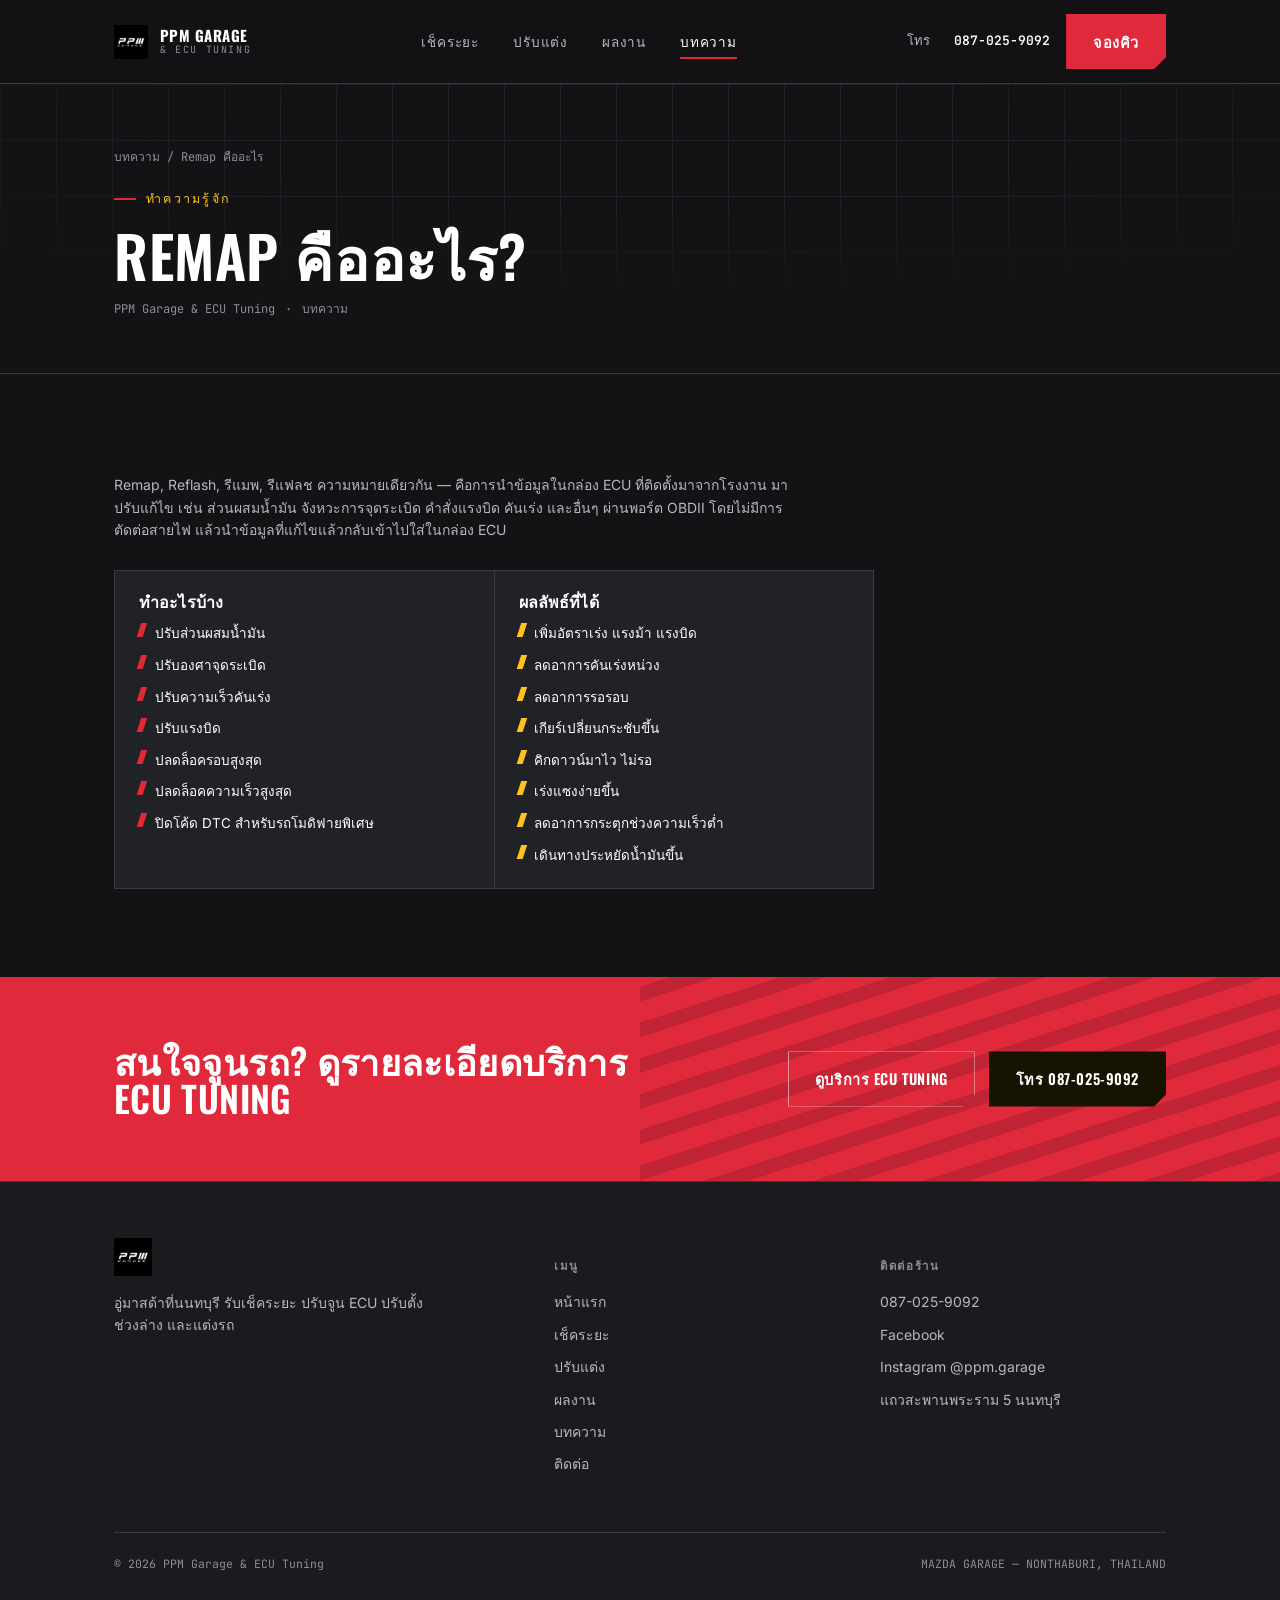
==== article-remap.html @ 3b225d43 "Add files via upload" ====
<!DOCTYPE html>
<html lang="th">
<head>
<meta charset="UTF-8">
<meta name="viewport" content="width=device-width, initial-scale=1.0">
<title>Remap คืออะไร? | บทความ | PPM Garage &amp; ECU Tuning</title>
<meta name="description" content="Remap หรือ Reflash คืออะไร ทำอะไรได้บ้าง และผลลัพธ์ที่ได้เมื่อจูนกล่อง ECU — อธิบายโดย PPM Garage & ECU Tuning">
<link rel="icon" href="assets/logo.png">
<link rel="stylesheet" href="assets/style.css">
<style>
  .remap-grid{ display:grid; grid-template-columns:1fr 1fr; gap:1px; background:var(--line); border:1px solid var(--line); margin-top:28px; }
  @media (max-width:640px){ .remap-grid{ grid-template-columns:1fr; } }
  .remap-col{ background:var(--panel-1); padding:22px 24px; }
  .remap-col h4{ font-size:16px; margin-bottom:14px; }
  .remap-col ul{ display:grid; gap:10px; }
  .remap-col li{ display:flex; gap:10px; font-size:13.5px; color:var(--white); align-items:flex-start; }
  .article-body{ max-width:760px; }
  .article-meta{ font-family:var(--font-mono); font-size:12px; color:var(--mute-dim); margin-top:14px; display:flex; gap:10px; align-items:center; }
</style>
</head>
<body>

<header class="site-header">
  <nav class="nav">
    <a href="index.html" class="brand">
      <img src="assets/logo.png" alt="PPM Garage & ECU Tuning">
      <span class="brand-text"><b>PPM GARAGE</b><span>&amp; ECU TUNING</span></span>
    </a>
    <ul class="nav-links" id="navLinks">
      <li><a href="maintenance.html">เช็คระยะ</a></li>
      <li><a href="modify.html">ปรับแต่ง</a></li>
      <li><a href="portfolio.html">ผลงาน</a></li>
      <li><a href="articles.html" class="active">บทความ</a></li>
    </ul>
    <div class="nav-cta">
      <span class="nav-tel">โทร &nbsp;<b>087-025-9092</b></span>
      <a href="contact.html" class="btn btn-primary">จองคิว</a>
    </div>
    <button class="nav-toggle" aria-label="เปิดเมนู" aria-expanded="false">
      <svg viewBox="0 0 24 24" fill="none" stroke="currentColor" stroke-width="2"><path d="M3 6h18M3 12h18M3 18h18"/></svg>
    </button>
  </nav>
</header>

<section class="page-hero">
  <div class="hero-grid" aria-hidden="true"></div>
  <div class="wrap" style="position:relative;">
    <div class="crumb"><a href="articles.html" style="color:var(--mute-dim);">บทความ</a> / Remap คืออะไร</div>
    <div class="eyebrow">ทำความรู้จัก</div>
    <h1>Remap คืออะไร?</h1>
    <div class="article-meta">
      <span>PPM Garage &amp; ECU Tuning</span>
      <span>·</span>
      <span>บทความ</span>
    </div>
  </div>
</section>

<section>
  <div class="wrap">
    <div class="article-body">
      <div class="reveal">
      <p style="margin-top:12px; font-size:14px; max-width:680px;">
        Remap, Reflash, รีแมพ, รีแฟลช ความหมายเดียวกัน — คือการนำข้อมูลในกล่อง ECU ที่ติดตั้งมาจากโรงงาน
        มาปรับแก้ไข เช่น ส่วนผสมน้ำมัน จังหวะการจุดระเบิด คำสั่งแรงบิด คันเร่ง และอื่นๆ ผ่านพอร์ต OBDII
        โดยไม่มีการตัดต่อสายไฟ แล้วนำข้อมูลที่แก้ไขแล้วกลับเข้าไปใส่ในกล่อง ECU
      </p>
      <div class="remap-grid">
        <div class="remap-col">
          <h4>ทำอะไรบ้าง</h4>
          <ul>
            <li><span class="slashmark"><span class="slash" style="background:var(--red);"></span></span>ปรับส่วนผสมน้ำมัน</li>
            <li><span class="slashmark"><span class="slash" style="background:var(--red);"></span></span>ปรับองศาจุดระเบิด</li>
            <li><span class="slashmark"><span class="slash" style="background:var(--red);"></span></span>ปรับความเร็วคันเร่ง</li>
            <li><span class="slashmark"><span class="slash" style="background:var(--red);"></span></span>ปรับแรงบิด</li>
            <li><span class="slashmark"><span class="slash" style="background:var(--red);"></span></span>ปลดล็อครอบสูงสุด</li>
            <li><span class="slashmark"><span class="slash" style="background:var(--red);"></span></span>ปลดล็อคความเร็วสูงสุด</li>
            <li><span class="slashmark"><span class="slash" style="background:var(--red);"></span></span>ปิดโค้ด DTC สำหรับรถโมดิฟายพิเศษ</li>
          </ul>
        </div>
        <div class="remap-col">
          <h4>ผลลัพธ์ที่ได้</h4>
          <ul>
            <li><span class="slashmark"><span class="slash" style="background:var(--amber);"></span></span>เพิ่มอัตราเร่ง แรงม้า แรงบิด</li>
            <li><span class="slashmark"><span class="slash" style="background:var(--amber);"></span></span>ลดอาการคันเร่งหน่วง</li>
            <li><span class="slashmark"><span class="slash" style="background:var(--amber);"></span></span>ลดอาการรอรอบ</li>
            <li><span class="slashmark"><span class="slash" style="background:var(--amber);"></span></span>เกียร์เปลี่ยนกระชับขึ้น</li>
            <li><span class="slashmark"><span class="slash" style="background:var(--amber);"></span></span>คิกดาวน์มาไว ไม่รอ</li>
            <li><span class="slashmark"><span class="slash" style="background:var(--amber);"></span></span>เร่งแซงง่ายขึ้น</li>
            <li><span class="slashmark"><span class="slash" style="background:var(--amber);"></span></span>ลดอาการกระตุกช่วงความเร็วต่ำ</li>
            <li><span class="slashmark"><span class="slash" style="background:var(--amber);"></span></span>เดินทางประหยัดน้ำมันขึ้น</li>
          </ul>
        </div>
      </div>
    </div>
    </div>
  </div>
</section>

<div class="cta-band">
  <div class="wrap cta-inner">
    <h2>สนใจจูนรถ? ดูรายละเอียดบริการ ECU Tuning</h2>
    <div style="display:flex; gap:14px; flex-wrap:wrap;">
      <a href="modify.html#tuning" class="btn btn-ghost">ดูบริการ ECU Tuning</a>
      <a href="tel:0870259092" class="btn" style="background:#161300; color:var(--white);">โทร 087-025-9092</a>
    </div>
  </div>
</div>

<footer class="site-footer">
  <div class="wrap">
    <div class="footer-grid">
      <div>
        <a href="index.html" class="brand" style="margin-bottom:16px;">
          <img src="assets/logo.png" alt="PPM Garage & ECU Tuning" style="height:38px;">
        </a>
        <p style="max-width:320px;">อู่มาสด้าที่นนทบุรี รับเช็คระยะ ปรับจูน ECU ปรับตั้งช่วงล่าง และแต่งรถ</p>
      </div>
      <div>
        <h5>เมนู</h5>
        <a href="index.html">หน้าแรก</a>
        <a href="maintenance.html">เช็คระยะ</a>
        <a href="modify.html">ปรับแต่ง</a>
        <a href="portfolio.html">ผลงาน</a>
        <a href="articles.html">บทความ</a>
        <a href="contact.html">ติดต่อ</a>
      </div>
      <div>
        <h5>ติดต่อร้าน</h5>
        <a href="tel:0870259092">087-025-9092</a>
        <a href="https://www.facebook.com/PPMGarageAndEcuTuning/" target="_blank" rel="noopener">Facebook</a>
        <a href="https://www.instagram.com/ppm.garage/" target="_blank" rel="noopener">Instagram @ppm.garage</a>
        <p>แถวสะพานพระราม 5 นนทบุรี</p>
      </div>
    </div>
    <div class="footer-bottom">
      <span>&copy; <span data-year></span> PPM Garage &amp; ECU Tuning</span>
      <span>MAZDA GARAGE — NONTHABURI, THAILAND</span>
    </div>
  </div>
</footer>

<script src="assets/main.js"></script>
</body>
</html>
---- assets/style.css ----
/* ============================================================
   PPM GARAGE & ECU TUNING — Design tokens
   Palette: near-black base (matches logo), signal red + gauge
   amber accents borrowed from tach redlines & boost gauges.
   Display type: condensed industrial caps (echoes the logo's
   slanted "III" speed-mark). Body: clean geometric sans.
   Mono: dyno-sheet data, specs, numbers.
   ============================================================ */

@import url('https://fonts.googleapis.com/css2?family=Oswald:wght@400;500;600;700&family=Inter:wght@400;500;600;700&family=JetBrains+Mono:wght@400;500;600&display=swap');

:root{
  --black:        #131315;
  --panel-1:      #212226;
  --panel-2:      #1a1b1f;
  --line:         #3a3b42;
  --white:        #ffffff;
  --mute:         #b7b8c1;
  --mute-dim:     #8d8e98;
  --red:          #e02a3c;
  --red-dim:      #7a1119;
  --amber:        #ffc21f;

  --font-display: 'Oswald', 'Arial Narrow', sans-serif;
  --font-body:    'Inter', -apple-system, sans-serif;
  --font-mono:    'JetBrains Mono', 'Courier New', monospace;

  --wrap: 1180px;
  --edge: clamp(20px, 5vw, 64px);

  --ease: cubic-bezier(.16,.84,.44,1);
}

*,*::before,*::after{ box-sizing:border-box; }
html{ scroll-behavior:smooth; }
@media (prefers-reduced-motion: reduce){
  html{ scroll-behavior:auto; }
  *,*::before,*::after{ animation-duration:0.001ms !important; animation-iteration-count:1 !important; transition-duration:0.001ms !important; scroll-behavior:auto !important; }
}

body{
  margin:0;
  background:var(--black);
  color:var(--white);
  font-family:var(--font-body);
  font-size:16px;
  line-height:1.6;
  -webkit-font-smoothing:antialiased;
}

img{ max-width:100%; display:block; }
a{ color:inherit; text-decoration:none; }
ul{ margin:0; padding:0; list-style:none; }
button{ font:inherit; }

::selection{ background:var(--red); color:var(--white); }

/* focus visibility */
a:focus-visible, button:focus-visible, input:focus-visible, textarea:focus-visible{
  outline:2px solid var(--amber);
  outline-offset:3px;
}

.wrap{ max-width:var(--wrap); margin:0 auto; padding-left:var(--edge); padding-right:var(--edge); }

/* ---------- Type scale ---------- */
h1,h2,h3,h4{
  font-family:var(--font-display);
  text-transform:uppercase;
  letter-spacing:.01em;
  font-weight:600;
  margin:0;
  line-height:1.05;
}
.eyebrow{
  font-family:var(--font-mono);
  font-size:12.5px;
  letter-spacing:.18em;
  text-transform:uppercase;
  color:var(--amber);
  display:flex;
  align-items:center;
  gap:10px;
}
.eyebrow::before{
  content:'';
  width:22px; height:2px;
  background:var(--red);
  transform:skewX(-20deg);
  display:inline-block;
}
p{ margin:0; color:var(--mute); }

/* ---------- Diagonal slash motif (from the logo mark) ---------- */
.slash{
  display:inline-block;
  width:.42em;
  transform:skewX(-18deg);
  background:currentColor;
  align-self:stretch;
}
.slashmark{ display:inline-flex; gap:5px; height:1em; vertical-align:-.12em; }

.clip-card{
  clip-path: polygon(0 0, 100% 0, 100% calc(100% - 18px), calc(100% - 18px) 100%, 0 100%);
}
.clip-card-r{
  clip-path: polygon(18px 0, 100% 0, 100% 100%, 0 100%, 0 18px);
}

/* ---------- Buttons ---------- */
.btn{
  display:inline-flex;
  align-items:center;
  gap:10px;
  font-family:var(--font-display);
  text-transform:uppercase;
  letter-spacing:.04em;
  font-weight:600;
  font-size:14.5px;
  padding:15px 26px;
  border:1px solid transparent;
  cursor:pointer;
  transition:transform .25s var(--ease), background .25s var(--ease), border-color .25s var(--ease), color .25s var(--ease);
  clip-path: polygon(0 0, 100% 0, 100% calc(100% - 12px), calc(100% - 12px) 100%, 0 100%);
}
.btn-primary{ background:var(--red); color:var(--white); }
.btn-primary:hover{ background:#ea2c3d; transform:translateY(-2px); }
.btn-ghost{ background:transparent; color:var(--white); border-color:var(--line); }
.btn-ghost:hover{ border-color:var(--white); transform:translateY(-2px); }
.btn-amber{ background:var(--amber); color:#161300; }
.btn-amber:hover{ background:#ffc51f; transform:translateY(-2px); }

/* ---------- Header / nav ---------- */
.site-header{
  position:sticky; top:0; z-index:50;
  background:rgba(19,19,21,.86);
  backdrop-filter:blur(10px);
  border-bottom:1px solid var(--line);
}
.nav{
  display:flex; align-items:center; justify-content:space-between;
  padding:14px var(--edge);
  max-width:var(--wrap); margin:0 auto;
}
.brand{ display:flex; align-items:center; gap:12px; }
.brand img{ height:34px; width:auto; }
.brand-text{ font-family:var(--font-display); font-size:15px; letter-spacing:.03em; line-height:1.15; }
.brand-text b{ display:block; color:var(--white); }
.brand-text span{ display:block; font-size:10px; color:var(--mute-dim); letter-spacing:.16em; font-family:var(--font-mono); }

.nav-links{ display:flex; align-items:center; gap:34px; }
.nav-links a{
  font-family:var(--font-display);
  font-size:13.5px;
  letter-spacing:.06em;
  text-transform:uppercase;
  color:var(--mute);
  position:relative;
  padding:6px 0;
  transition:color .2s;
}
.nav-links a:hover, .nav-links a.active{ color:var(--white); }
.nav-links a.active::after{
  content:''; position:absolute; left:0; right:0; bottom:-2px; height:2px; background:var(--red);
  transform:skewX(-18deg);
}
.nav-cta{ display:flex; align-items:center; gap:16px; }
.nav-tel{ font-family:var(--font-mono); font-size:13px; color:var(--mute); display:flex; align-items:center; gap:8px; }
.nav-tel b{ color:var(--white); font-weight:600; }

.nav-toggle{
  display:none; background:none; border:1px solid var(--line); color:var(--white);
  width:42px; height:42px; align-items:center; justify-content:center; cursor:pointer;
}
.nav-toggle svg{ width:18px; height:18px; }

@media (max-width: 900px){
  .nav-links{
    position:fixed; inset:64px 0 0 0; background:var(--black);
    flex-direction:column; align-items:flex-start; gap:0;
    padding:10px var(--edge) 30px;
    transform:translateY(-8px); opacity:0; visibility:hidden;
    transition:opacity .25s var(--ease), transform .25s var(--ease), visibility .25s;
    border-top:1px solid var(--line);
  }
  .nav-links.open{ opacity:1; transform:translateY(0); visibility:visible; }
  .nav-links a{ width:100%; padding:16px 0; border-bottom:1px solid var(--line); font-size:16px; }
  .nav-cta{ display:none; }
  .nav-toggle{ display:inline-flex; }
}

/* ---------- Hero ---------- */
.hero{
  position:relative;
  padding:104px 0 90px;
  overflow:hidden;
  border-bottom:1px solid var(--line);
}
.hero-grid{
  position:absolute; inset:0;
  background-image:
    linear-gradient(var(--line) 1px, transparent 1px),
    linear-gradient(90deg, var(--line) 1px, transparent 1px);
  background-size: 56px 56px;
  opacity:.35;
  mask-image: radial-gradient(ellipse 80% 60% at 50% 20%, black 40%, transparent 90%);
}
.hero-inner{ position:relative; z-index:2; display:grid; grid-template-columns:1.15fr .85fr; gap:50px; align-items:end; }
@media (max-width:860px){
  .hero{ padding:88px 0 60px; }
  .hero-inner{ grid-template-columns:1fr; gap:36px; align-items:start; }
  .hero-title{ font-size:clamp(34px, 10vw, 52px); }
}
.hero-title{
  font-size:clamp(42px, 6.4vw, 84px);
  margin-top:22px;
}
.hero-title .line2{ color:transparent; -webkit-text-stroke:1.5px var(--white); }
.hero-sub{ max-width:520px; margin-top:20px; font-size:17px; color:var(--mute); }
.hero-actions{ display:flex; gap:14px; margin-top:34px; flex-wrap:wrap; }

.hero-scope{
  background:var(--panel-1); border:1px solid var(--line);
  padding:22px;
}
.hero-scope-head{ display:flex; justify-content:space-between; align-items:center; margin-bottom:14px; }
.hero-scope-head span{ font-family:var(--font-mono); font-size:11px; color:var(--mute-dim); letter-spacing:.12em; text-transform:uppercase; }
.hero-scope-head b{ font-family:var(--font-mono); color:var(--amber); font-size:12px; }
.dyno-svg{ width:100%; height:auto; display:block; }
.dyno-path{
  fill:none; stroke:var(--red); stroke-width:2.5;
  stroke-dasharray: 620; stroke-dashoffset:620;
  animation: draw 2.1s var(--ease) .3s forwards;
}
.dyno-path-2{
  fill:none; stroke:var(--amber); stroke-width:2.5;
  stroke-dasharray: 620; stroke-dashoffset:620;
  animation: draw 2.1s var(--ease) .55s forwards;
}
@keyframes draw{ to{ stroke-dashoffset:0; } }
.dyno-legend{ display:flex; gap:18px; margin-top:10px; }
.dyno-legend span{ font-family:var(--font-mono); font-size:11px; color:var(--mute); display:flex; align-items:center; gap:6px; }
.dyno-legend i{ width:10px; height:10px; display:inline-block; }

.hero-checklist{ display:grid; gap:14px; padding:6px 2px 4px; }
.hero-checklist li{ display:flex; align-items:center; gap:12px; }
.hero-checklist svg{ width:19px; height:19px; flex:none; color:var(--red); }
.hero-checklist span{ font-size:14.5px; color:var(--white); }
.hero-checklist-link{
  margin-top:18px; padding-top:16px; border-top:1px solid var(--line);
  display:flex; align-items:center; gap:8px;
  font-family:var(--font-mono); font-size:12.5px; color:var(--amber);
}
.hero-checklist-link svg{ width:13px; height:13px; }

/* ---------- Stat strip ---------- */
.stat-strip{
  border-bottom:1px solid var(--line);
  background:var(--panel-2);
}
.stat-strip .wrap{ display:flex; flex-wrap:wrap; gap:0; }
.stat{
  flex:1 1 200px;
  padding:26px var(--edge) 26px 0;
  border-right:1px solid var(--line);
}
.stat:last-child{ border-right:none; }
.stat b{
  display:block; font-family:var(--font-display); font-size:30px; color:var(--white);
}
.stat span{ font-family:var(--font-mono); font-size:11.5px; color:var(--mute-dim); letter-spacing:.08em; text-transform:uppercase; }
@media (max-width:700px){ .stat{ border-right:none; border-bottom:1px solid var(--line); flex:1 1 45%; } }

/* ---------- Sections ---------- */
section{ padding:88px 0; }
.section-head{ display:flex; justify-content:space-between; align-items:flex-end; gap:30px; margin-bottom:46px; flex-wrap:wrap; }
.section-title{ font-size:clamp(28px,4vw,44px); margin-top:14px; max-width:640px; }
.section-desc{ max-width:380px; }

/* Service cards */
.grid-4{ display:grid; grid-template-columns:repeat(4,1fr); gap:1px; background:var(--line); border:1px solid var(--line); }
.grid-2{ display:grid; grid-template-columns:repeat(2,1fr); gap:1px; background:var(--line); border:1px solid var(--line); }
@media (max-width:980px){ .grid-4{ grid-template-columns:repeat(2,1fr); } }
@media (max-width:600px){ .grid-4, .grid-2{ grid-template-columns:1fr; } }

.card{
  background:var(--panel-2);
  padding:32px 26px;
  transition:background .25s var(--ease);
  position:relative;
}
.card:hover{ background:var(--panel-1); }
.card-num{ font-family:var(--font-mono); color:var(--red); font-size:12px; letter-spacing:.1em; }
.card h3{ font-size:21px; margin-top:16px; }
.card p{ margin-top:12px; font-size:14.5px; }
.card-tags{ display:flex; flex-wrap:wrap; gap:8px; margin-top:18px; }
.card-tags span{
  font-family:var(--font-mono); font-size:10.5px; color:var(--mute);
  border:1px solid var(--line); padding:4px 9px; letter-spacing:.03em;
}
.card-link{ margin-top:20px; display:inline-flex; align-items:center; gap:8px; font-family:var(--font-mono); font-size:12.5px; color:var(--white); }
.card-link svg{ width:13px; height:13px; transition:transform .2s; }
.card:hover .card-link svg{ transform:translate(3px,-3px); }

/* Process steps */
.steps{ display:grid; grid-template-columns:repeat(4,1fr); gap:26px; }
@media (max-width:900px){ .steps{ grid-template-columns:repeat(2,1fr); } }
@media (max-width:560px){ .steps{ grid-template-columns:1fr; } }
.step{ border-top:2px solid var(--red); padding-top:18px; }
.step em{ font-style:normal; font-family:var(--font-mono); color:var(--mute-dim); font-size:12px; }
.step h4{ font-size:18px; margin-top:10px; }
.step p{ margin-top:10px; font-size:14px; }

/* CTA band */
.cta-band{
  background:var(--red);
  padding:64px 0;
  position:relative;
  overflow:hidden;
}
.cta-band::before{
  content:''; position:absolute; top:0; bottom:0; right:-10%;
  width:60%;
  background:repeating-linear-gradient(-18deg, rgba(0,0,0,.14) 0 14px, transparent 14px 34px);
}
.cta-inner{ position:relative; display:flex; justify-content:space-between; align-items:center; gap:24px; flex-wrap:wrap; }
.cta-inner h2{ color:var(--white); font-size:clamp(24px,3.4vw,36px); max-width:560px; }
.cta-inner .btn-ghost{ border-color:rgba(255,255,255,.5); color:var(--white); }
.cta-inner .btn-ghost:hover{ border-color:var(--white); background:rgba(0,0,0,.15); }

/* Footer */
.site-footer{ border-top:1px solid var(--line); padding:56px 0 28px; background:var(--panel-2); }
.footer-grid{ display:grid; grid-template-columns:1.4fr 1fr 1fr; gap:40px; }
@media (max-width:760px){ .footer-grid{ grid-template-columns:1fr; gap:32px; } }
.footer-grid h5{ font-family:var(--font-mono); font-size:11.5px; letter-spacing:.14em; text-transform:uppercase; color:var(--mute-dim); margin-bottom:16px; }
.footer-grid a, .footer-grid p{ font-size:14px; color:var(--mute); display:block; margin-bottom:10px; }
.footer-grid a:hover{ color:var(--white); }
.footer-bottom{ margin-top:46px; padding-top:22px; border-top:1px solid var(--line); display:flex; justify-content:space-between; flex-wrap:wrap; gap:10px; }
.footer-bottom span{ font-family:var(--font-mono); font-size:11.5px; color:var(--mute-dim); }

/* Page header (inner pages) */
.page-hero{ padding:64px 0 54px; border-bottom:1px solid var(--line); position:relative; overflow:hidden; }
.page-hero .eyebrow{ margin-bottom:16px; }
.page-hero h1{ font-size:clamp(34px,5.4vw,58px); }
.page-hero p{ max-width:560px; margin-top:18px; font-size:16px; }
.crumb{ font-family:var(--font-mono); font-size:12px; color:var(--mute-dim); margin-bottom:22px; }
.crumb b{ color:var(--white); }

/* Reveal on scroll */
.reveal{ opacity:0; transform:translateY(22px); transition:opacity .7s var(--ease), transform .7s var(--ease); }
.reveal.is-visible{ opacity:1; transform:translateY(0); }

/* Utility */
.mt-0{ margin-top:0 !important; }
.center{ text-align:center; }
.tag-row{ display:flex; gap:10px; flex-wrap:wrap; }
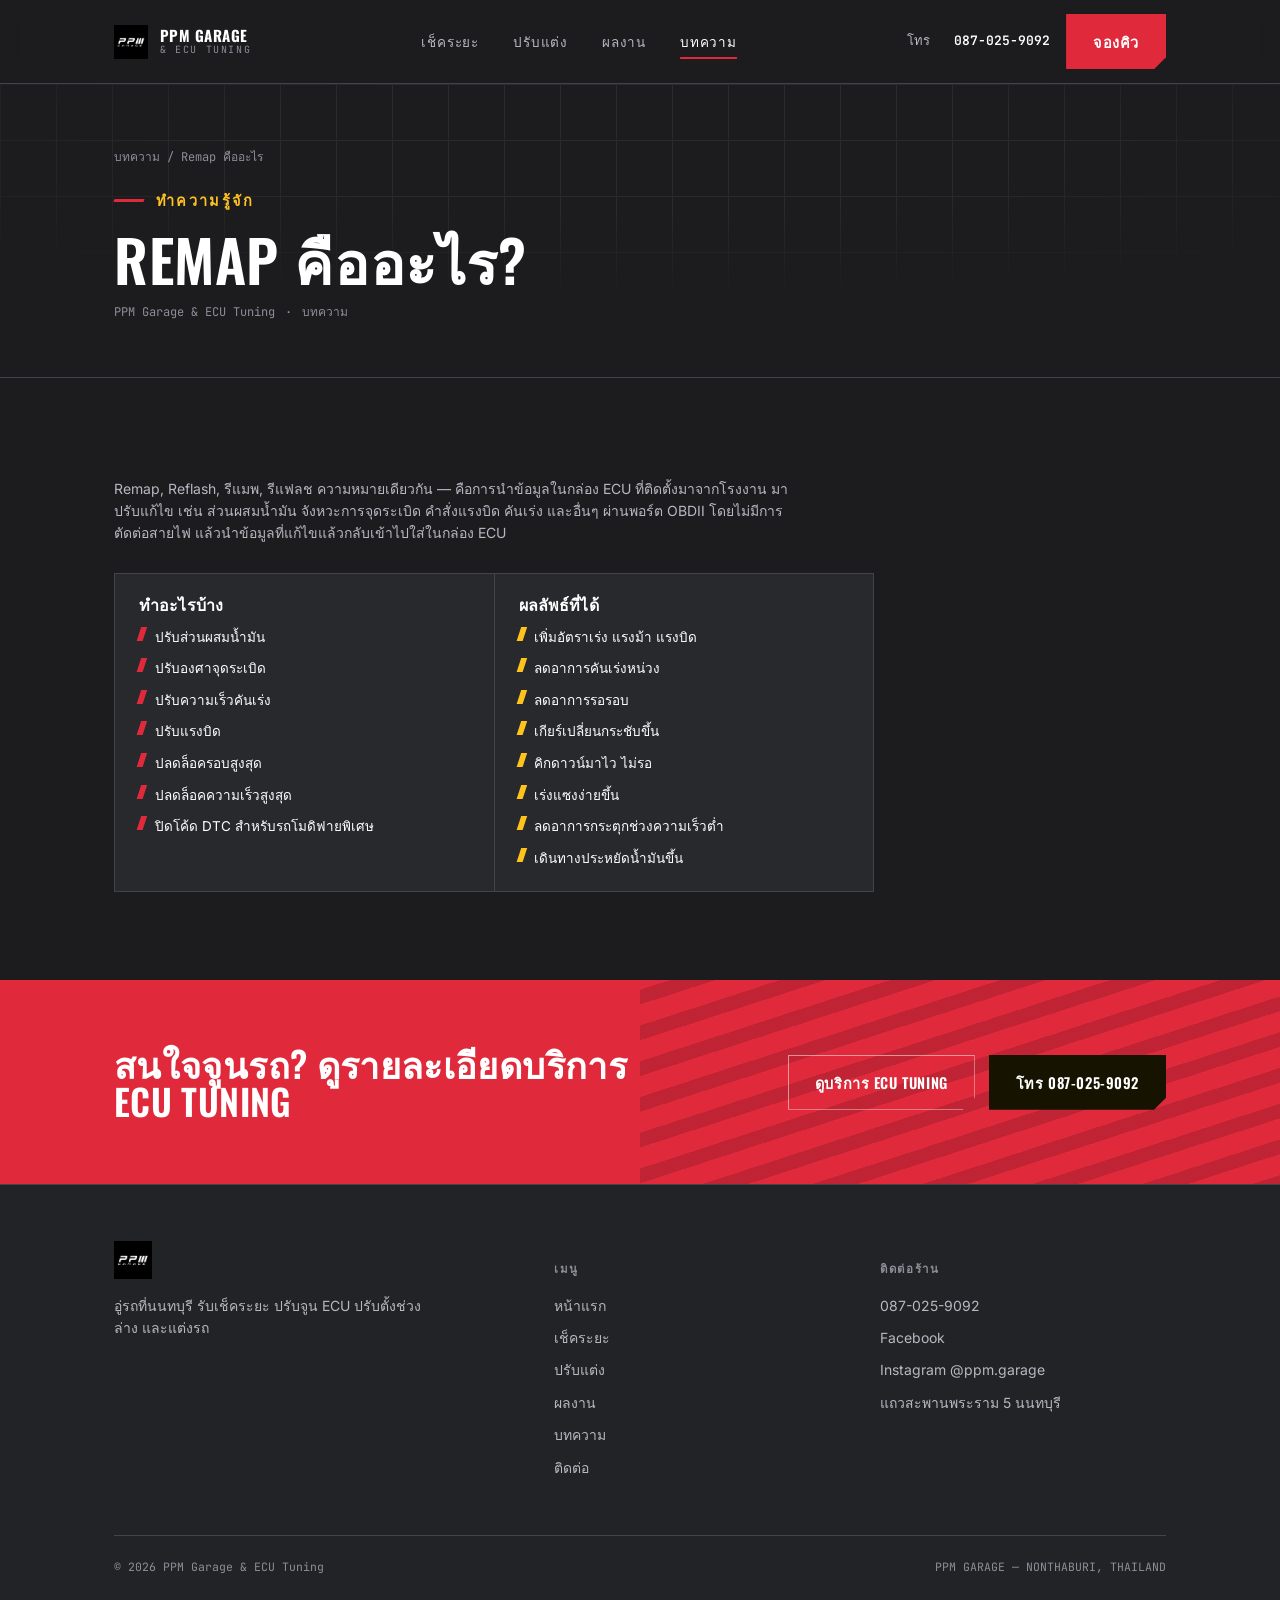
==== commit 5d6e605a: "Add files via upload" ====
--- a/article-remap.html
+++ b/article-remap.html
@@ -114,7 +114,7 @@
         <a href="index.html" class="brand" style="margin-bottom:16px;">
           <img src="assets/logo.png" alt="PPM Garage & ECU Tuning" style="height:38px;">
         </a>
-        <p style="max-width:320px;">อู่มาสด้าที่นนทบุรี รับเช็คระยะ ปรับจูน ECU ปรับตั้งช่วงล่าง และแต่งรถ</p>
+        <p style="max-width:320px;">อู่รถที่นนทบุรี รับเช็คระยะ ปรับจูน ECU ปรับตั้งช่วงล่าง และแต่งรถ</p>
       </div>
       <div>
         <h5>เมนู</h5>
@@ -135,7 +135,7 @@
     </div>
     <div class="footer-bottom">
       <span>&copy; <span data-year></span> PPM Garage &amp; ECU Tuning</span>
-      <span>MAZDA GARAGE — NONTHABURI, THAILAND</span>
+      <span>PPM GARAGE — NONTHABURI, THAILAND</span>
     </div>
   </div>
 </footer>
--- a/assets/style.css
+++ b/assets/style.css
@@ -10,10 +10,10 @@
 @import url('https://fonts.googleapis.com/css2?family=Oswald:wght@400;500;600;700&family=Inter:wght@400;500;600;700&family=JetBrains+Mono:wght@400;500;600&display=swap');
 
 :root{
-  --black:        #131315;
-  --panel-1:      #212226;
-  --panel-2:      #1a1b1f;
-  --line:         #3a3b42;
+  --black:        #1c1c1f;
+  --panel-1:      #28292d;
+  --panel-2:      #222327;
+  --line:         #43444b;
   --white:        #ffffff;
   --mute:         #b7b8c1;
   --mute-dim:     #8d8e98;
@@ -74,17 +74,18 @@
 }
 .eyebrow{
   font-family:var(--font-mono);
-  font-size:12.5px;
-  letter-spacing:.18em;
+  font-size:14.5px;
+  font-weight:600;
+  letter-spacing:.16em;
   text-transform:uppercase;
   color:var(--amber);
   display:flex;
   align-items:center;
-  gap:10px;
+  gap:12px;
 }
 .eyebrow::before{
   content:'';
-  width:22px; height:2px;
+  width:30px; height:3px;
   background:var(--red);
   transform:skewX(-20deg);
   display:inline-block;
@@ -134,7 +135,7 @@
 /* ---------- Header / nav ---------- */
 .site-header{
   position:sticky; top:0; z-index:50;
-  background:rgba(19,19,21,.86);
+  background:rgba(28,28,31,.86);
   backdrop-filter:blur(10px);
   border-bottom:1px solid var(--line);
 }
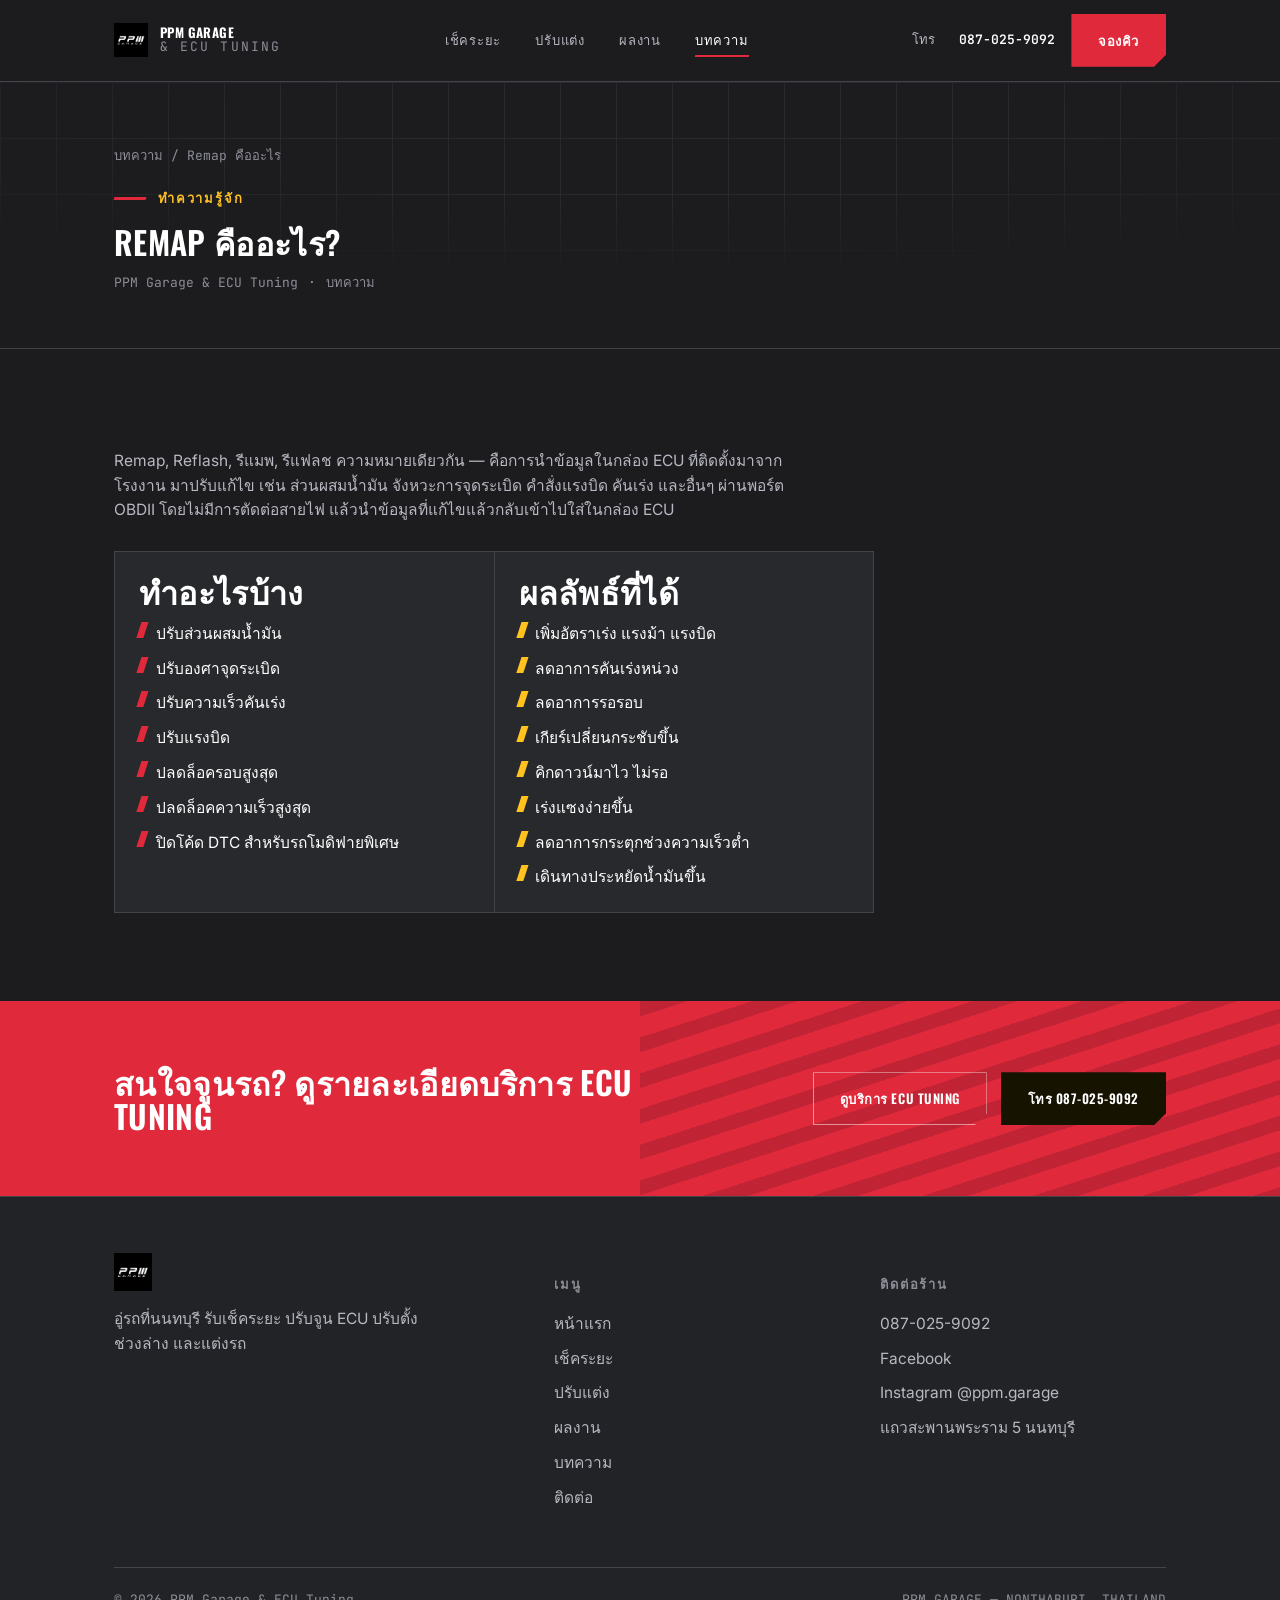
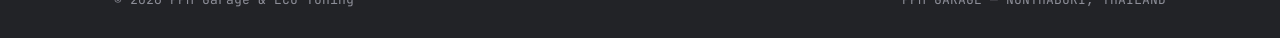
==== commit ca2d3da4: "Add files via upload" ====
--- a/article-remap.html
+++ b/article-remap.html
@@ -11,11 +11,11 @@
   .remap-grid{ display:grid; grid-template-columns:1fr 1fr; gap:1px; background:var(--line); border:1px solid var(--line); margin-top:28px; }
   @media (max-width:640px){ .remap-grid{ grid-template-columns:1fr; } }
   .remap-col{ background:var(--panel-1); padding:22px 24px; }
-  .remap-col h4{ font-size:16px; margin-bottom:14px; }
+  .remap-col h4{ font-size:var(--fs-lg); margin-bottom:14px; }
   .remap-col ul{ display:grid; gap:10px; }
-  .remap-col li{ display:flex; gap:10px; font-size:13.5px; color:var(--white); align-items:flex-start; }
+  .remap-col li{ display:flex; gap:10px; font-size:var(--fs-md); color:var(--white); align-items:flex-start; }
   .article-body{ max-width:760px; }
-  .article-meta{ font-family:var(--font-mono); font-size:12px; color:var(--mute-dim); margin-top:14px; display:flex; gap:10px; align-items:center; }
+  .article-meta{ font-family:var(--font-mono); font-size:var(--fs-sm); color:var(--mute-dim); margin-top:14px; display:flex; gap:10px; align-items:center; }
 </style>
 </head>
 <body>
@@ -60,7 +60,7 @@
   <div class="wrap">
     <div class="article-body">
       <div class="reveal">
-      <p style="margin-top:12px; font-size:14px; max-width:680px;">
+      <p style="margin-top:12px; font-size:var(--fs-md); max-width:680px;">
         Remap, Reflash, รีแมพ, รีแฟลช ความหมายเดียวกัน — คือการนำข้อมูลในกล่อง ECU ที่ติดตั้งมาจากโรงงาน
         มาปรับแก้ไข เช่น ส่วนผสมน้ำมัน จังหวะการจุดระเบิด คำสั่งแรงบิด คันเร่ง และอื่นๆ ผ่านพอร์ต OBDII
         โดยไม่มีการตัดต่อสายไฟ แล้วนำข้อมูลที่แก้ไขแล้วกลับเข้าไปใส่ในกล่อง ECU
--- a/assets/style.css
+++ b/assets/style.css
@@ -21,6 +21,10 @@
   --red-dim:      #7a1119;
   --amber:        #ffc21f;
 
+  --fs-lg: clamp(24px, 2.6vw, 32px);
+  --fs-md: 15.5px;
+  --fs-sm: 13px;
+
   --font-display: 'Oswald', 'Arial Narrow', sans-serif;
   --font-body:    'Inter', -apple-system, sans-serif;
   --font-mono:    'JetBrains Mono', 'Courier New', monospace;
@@ -43,7 +47,7 @@
   background:var(--black);
   color:var(--white);
   font-family:var(--font-body);
-  font-size:16px;
+  font-size:var(--fs-md);
   line-height:1.6;
   -webkit-font-smoothing:antialiased;
 }
@@ -74,9 +78,9 @@
 }
 .eyebrow{
   font-family:var(--font-mono);
-  font-size:14.5px;
+  font-size:var(--fs-sm);
   font-weight:600;
-  letter-spacing:.16em;
+  letter-spacing:.14em;
   text-transform:uppercase;
   color:var(--amber);
   display:flex;
@@ -85,7 +89,7 @@
 }
 .eyebrow::before{
   content:'';
-  width:30px; height:3px;
+  width:32px; height:3px;
   background:var(--red);
   transform:skewX(-20deg);
   display:inline-block;
@@ -118,7 +122,7 @@
   text-transform:uppercase;
   letter-spacing:.04em;
   font-weight:600;
-  font-size:14.5px;
+  font-size:var(--fs-sm);
   padding:15px 26px;
   border:1px solid transparent;
   cursor:pointer;
@@ -146,14 +150,14 @@
 }
 .brand{ display:flex; align-items:center; gap:12px; }
 .brand img{ height:34px; width:auto; }
-.brand-text{ font-family:var(--font-display); font-size:15px; letter-spacing:.03em; line-height:1.15; }
+.brand-text{ font-family:var(--font-display); font-size:var(--fs-sm); letter-spacing:.03em; line-height:1.15; }
 .brand-text b{ display:block; color:var(--white); }
-.brand-text span{ display:block; font-size:10px; color:var(--mute-dim); letter-spacing:.16em; font-family:var(--font-mono); }
+.brand-text span{ display:block; font-size:var(--fs-sm); color:var(--mute-dim); letter-spacing:.16em; font-family:var(--font-mono); }
 
 .nav-links{ display:flex; align-items:center; gap:34px; }
 .nav-links a{
   font-family:var(--font-display);
-  font-size:13.5px;
+  font-size:var(--fs-sm);
   letter-spacing:.06em;
   text-transform:uppercase;
   color:var(--mute);
@@ -167,7 +171,7 @@
   transform:skewX(-18deg);
 }
 .nav-cta{ display:flex; align-items:center; gap:16px; }
-.nav-tel{ font-family:var(--font-mono); font-size:13px; color:var(--mute); display:flex; align-items:center; gap:8px; }
+.nav-tel{ font-family:var(--font-mono); font-size:var(--fs-sm); color:var(--mute); display:flex; align-items:center; gap:8px; }
 .nav-tel b{ color:var(--white); font-weight:600; }
 
 .nav-toggle{
@@ -186,7 +190,7 @@
     border-top:1px solid var(--line);
   }
   .nav-links.open{ opacity:1; transform:translateY(0); visibility:visible; }
-  .nav-links a{ width:100%; padding:16px 0; border-bottom:1px solid var(--line); font-size:16px; }
+  .nav-links a{ width:100%; padding:16px 0; border-bottom:1px solid var(--line); font-size:var(--fs-md); }
   .nav-cta{ display:none; }
   .nav-toggle{ display:inline-flex; }
 }
@@ -211,14 +215,16 @@
 @media (max-width:860px){
   .hero{ padding:88px 0 60px; }
   .hero-inner{ grid-template-columns:1fr; gap:36px; align-items:start; }
-  .hero-title{ font-size:clamp(34px, 10vw, 52px); }
-}
+}
+.hero-top{ position:relative; z-index:2; max-width:640px; }
+.hero-boxes{ position:relative; z-index:2; display:flex; flex-wrap:wrap; gap:24px; margin-top:48px; }
+.hero-boxes .hero-scope{ flex:1 1 320px; }
 .hero-title{
-  font-size:clamp(42px, 6.4vw, 84px);
+  font-size:var(--fs-lg);
   margin-top:22px;
 }
 .hero-title .line2{ color:transparent; -webkit-text-stroke:1.5px var(--white); }
-.hero-sub{ max-width:520px; margin-top:20px; font-size:17px; color:var(--mute); }
+.hero-sub{ max-width:520px; margin-top:20px; font-size:var(--fs-md); color:var(--mute); }
 .hero-actions{ display:flex; gap:14px; margin-top:34px; flex-wrap:wrap; }
 
 .hero-scope{
@@ -226,8 +232,8 @@
   padding:22px;
 }
 .hero-scope-head{ display:flex; justify-content:space-between; align-items:center; margin-bottom:14px; }
-.hero-scope-head span{ font-family:var(--font-mono); font-size:11px; color:var(--mute-dim); letter-spacing:.12em; text-transform:uppercase; }
-.hero-scope-head b{ font-family:var(--font-mono); color:var(--amber); font-size:12px; }
+.hero-scope-head span{ font-family:var(--font-mono); font-size:var(--fs-sm); color:var(--mute-dim); letter-spacing:.12em; text-transform:uppercase; }
+.hero-scope-head b{ font-family:var(--font-mono); color:var(--amber); font-size:var(--fs-sm); }
 .dyno-svg{ width:100%; height:auto; display:block; }
 .dyno-path{
   fill:none; stroke:var(--red); stroke-width:2.5;
@@ -241,17 +247,17 @@
 }
 @keyframes draw{ to{ stroke-dashoffset:0; } }
 .dyno-legend{ display:flex; gap:18px; margin-top:10px; }
-.dyno-legend span{ font-family:var(--font-mono); font-size:11px; color:var(--mute); display:flex; align-items:center; gap:6px; }
+.dyno-legend span{ font-family:var(--font-mono); font-size:var(--fs-sm); color:var(--mute); display:flex; align-items:center; gap:6px; }
 .dyno-legend i{ width:10px; height:10px; display:inline-block; }
 
 .hero-checklist{ display:grid; gap:14px; padding:6px 2px 4px; }
 .hero-checklist li{ display:flex; align-items:center; gap:12px; }
 .hero-checklist svg{ width:19px; height:19px; flex:none; color:var(--red); }
-.hero-checklist span{ font-size:14.5px; color:var(--white); }
+.hero-checklist span{ font-size:var(--fs-md); color:var(--white); }
 .hero-checklist-link{
   margin-top:18px; padding-top:16px; border-top:1px solid var(--line);
   display:flex; align-items:center; gap:8px;
-  font-family:var(--font-mono); font-size:12.5px; color:var(--amber);
+  font-family:var(--font-mono); font-size:var(--fs-sm); color:var(--amber);
 }
 .hero-checklist-link svg{ width:13px; height:13px; }
 
@@ -268,15 +274,15 @@
 }
 .stat:last-child{ border-right:none; }
 .stat b{
-  display:block; font-family:var(--font-display); font-size:30px; color:var(--white);
-}
-.stat span{ font-family:var(--font-mono); font-size:11.5px; color:var(--mute-dim); letter-spacing:.08em; text-transform:uppercase; }
+  display:block; font-family:var(--font-display); font-size:var(--fs-lg); color:var(--white);
+}
+.stat span{ font-family:var(--font-mono); font-size:var(--fs-sm); color:var(--mute-dim); letter-spacing:.08em; text-transform:uppercase; }
 @media (max-width:700px){ .stat{ border-right:none; border-bottom:1px solid var(--line); flex:1 1 45%; } }
 
 /* ---------- Sections ---------- */
 section{ padding:88px 0; }
 .section-head{ display:flex; justify-content:space-between; align-items:flex-end; gap:30px; margin-bottom:46px; flex-wrap:wrap; }
-.section-title{ font-size:clamp(28px,4vw,44px); margin-top:14px; max-width:640px; }
+.section-title{ font-size:var(--fs-lg); margin-top:14px; max-width:640px; }
 .section-desc{ max-width:380px; }
 
 /* Service cards */
@@ -292,15 +298,15 @@
   position:relative;
 }
 .card:hover{ background:var(--panel-1); }
-.card-num{ font-family:var(--font-mono); color:var(--red); font-size:12px; letter-spacing:.1em; }
-.card h3{ font-size:21px; margin-top:16px; }
-.card p{ margin-top:12px; font-size:14.5px; }
+.card-num{ font-family:var(--font-mono); color:var(--red); font-size:var(--fs-sm); letter-spacing:.1em; }
+.card h3{ font-size:var(--fs-lg); margin-top:16px; }
+.card p{ margin-top:12px; font-size:var(--fs-md); }
 .card-tags{ display:flex; flex-wrap:wrap; gap:8px; margin-top:18px; }
 .card-tags span{
-  font-family:var(--font-mono); font-size:10.5px; color:var(--mute);
+  font-family:var(--font-mono); font-size:var(--fs-sm); color:var(--mute);
   border:1px solid var(--line); padding:4px 9px; letter-spacing:.03em;
 }
-.card-link{ margin-top:20px; display:inline-flex; align-items:center; gap:8px; font-family:var(--font-mono); font-size:12.5px; color:var(--white); }
+.card-link{ margin-top:20px; display:inline-flex; align-items:center; gap:8px; font-family:var(--font-mono); font-size:var(--fs-sm); color:var(--white); }
 .card-link svg{ width:13px; height:13px; transition:transform .2s; }
 .card:hover .card-link svg{ transform:translate(3px,-3px); }
 
@@ -309,9 +315,9 @@
 @media (max-width:900px){ .steps{ grid-template-columns:repeat(2,1fr); } }
 @media (max-width:560px){ .steps{ grid-template-columns:1fr; } }
 .step{ border-top:2px solid var(--red); padding-top:18px; }
-.step em{ font-style:normal; font-family:var(--font-mono); color:var(--mute-dim); font-size:12px; }
-.step h4{ font-size:18px; margin-top:10px; }
-.step p{ margin-top:10px; font-size:14px; }
+.step em{ font-style:normal; font-family:var(--font-mono); color:var(--mute-dim); font-size:var(--fs-sm); }
+.step h4{ font-size:var(--fs-lg); margin-top:10px; }
+.step p{ margin-top:10px; font-size:var(--fs-md); }
 
 /* CTA band */
 .cta-band{
@@ -326,7 +332,7 @@
   background:repeating-linear-gradient(-18deg, rgba(0,0,0,.14) 0 14px, transparent 14px 34px);
 }
 .cta-inner{ position:relative; display:flex; justify-content:space-between; align-items:center; gap:24px; flex-wrap:wrap; }
-.cta-inner h2{ color:var(--white); font-size:clamp(24px,3.4vw,36px); max-width:560px; }
+.cta-inner h2{ color:var(--white); font-size:var(--fs-lg); max-width:560px; }
 .cta-inner .btn-ghost{ border-color:rgba(255,255,255,.5); color:var(--white); }
 .cta-inner .btn-ghost:hover{ border-color:var(--white); background:rgba(0,0,0,.15); }
 
@@ -334,18 +340,18 @@
 .site-footer{ border-top:1px solid var(--line); padding:56px 0 28px; background:var(--panel-2); }
 .footer-grid{ display:grid; grid-template-columns:1.4fr 1fr 1fr; gap:40px; }
 @media (max-width:760px){ .footer-grid{ grid-template-columns:1fr; gap:32px; } }
-.footer-grid h5{ font-family:var(--font-mono); font-size:11.5px; letter-spacing:.14em; text-transform:uppercase; color:var(--mute-dim); margin-bottom:16px; }
-.footer-grid a, .footer-grid p{ font-size:14px; color:var(--mute); display:block; margin-bottom:10px; }
+.footer-grid h5{ font-family:var(--font-mono); font-size:var(--fs-sm); letter-spacing:.14em; text-transform:uppercase; color:var(--mute-dim); margin-bottom:16px; }
+.footer-grid a, .footer-grid p{ font-size:var(--fs-md); color:var(--mute); display:block; margin-bottom:10px; }
 .footer-grid a:hover{ color:var(--white); }
 .footer-bottom{ margin-top:46px; padding-top:22px; border-top:1px solid var(--line); display:flex; justify-content:space-between; flex-wrap:wrap; gap:10px; }
-.footer-bottom span{ font-family:var(--font-mono); font-size:11.5px; color:var(--mute-dim); }
+.footer-bottom span{ font-family:var(--font-mono); font-size:var(--fs-sm); color:var(--mute-dim); }
 
 /* Page header (inner pages) */
 .page-hero{ padding:64px 0 54px; border-bottom:1px solid var(--line); position:relative; overflow:hidden; }
 .page-hero .eyebrow{ margin-bottom:16px; }
-.page-hero h1{ font-size:clamp(34px,5.4vw,58px); }
-.page-hero p{ max-width:560px; margin-top:18px; font-size:16px; }
-.crumb{ font-family:var(--font-mono); font-size:12px; color:var(--mute-dim); margin-bottom:22px; }
+.page-hero h1{ font-size:var(--fs-lg); }
+.page-hero p{ max-width:560px; margin-top:18px; font-size:var(--fs-md); }
+.crumb{ font-family:var(--font-mono); font-size:var(--fs-sm); color:var(--mute-dim); margin-bottom:22px; }
 .crumb b{ color:var(--white); }
 
 /* Reveal on scroll */
